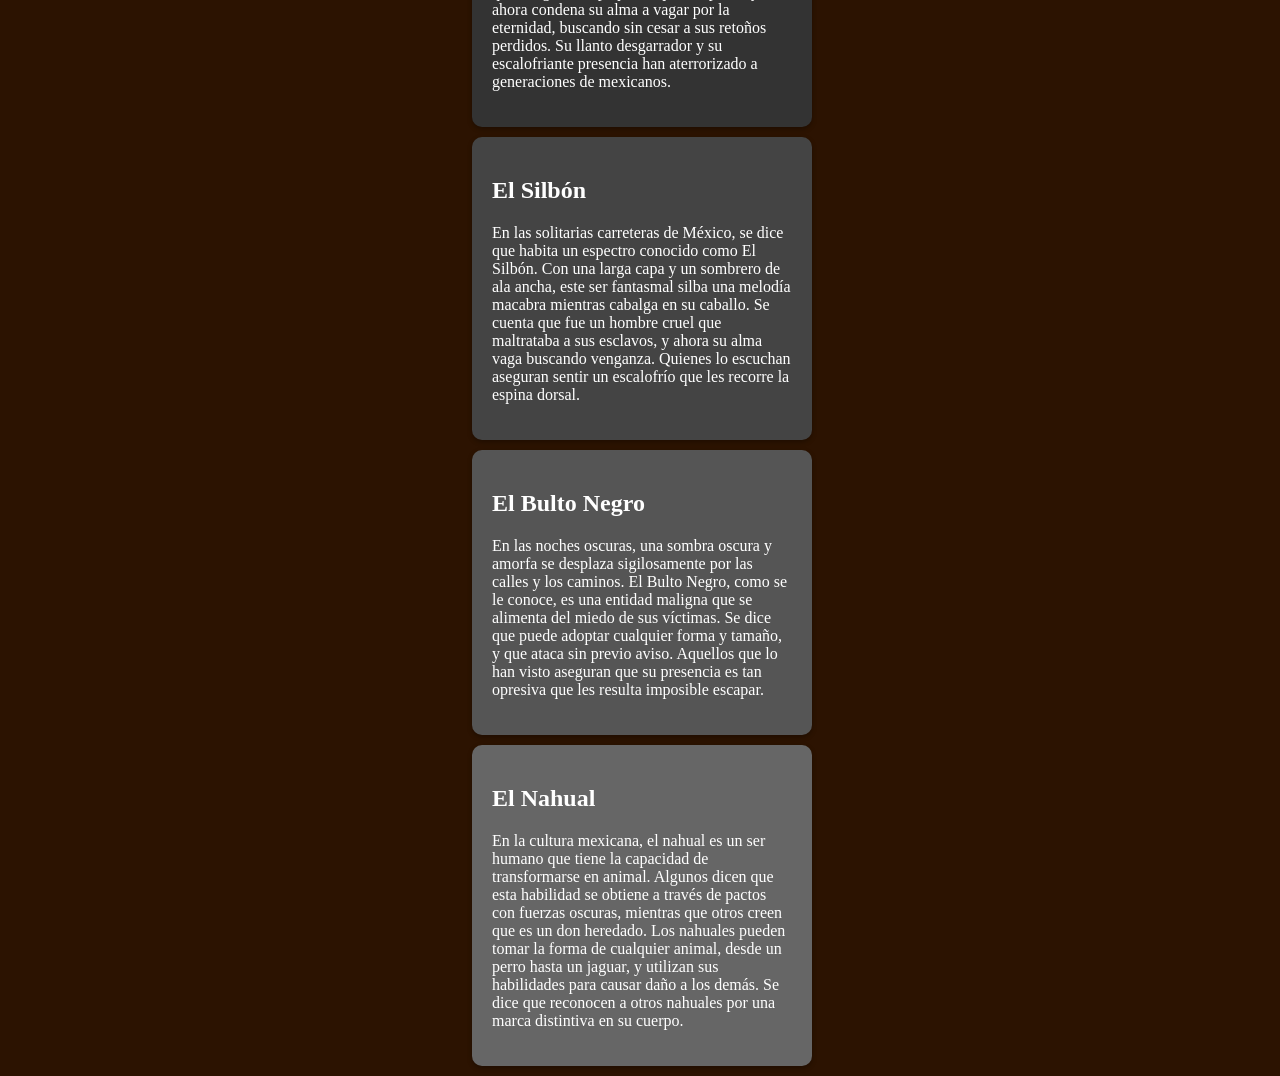
==== index.html @ 2d1f5d3d "Add files via upload" ====
<!DOCTYPE html>
<html>
<head>
    <title>Leyendas de Terror</title>
    <link rel="stylesheet" href="styles.css">
    <script src="https://ajax.googleapis.com/ajax/libs/jquery/3.6.0/jquery.min.js"></script>   

</head>
<body>
    <div class="container">
        <div class="card">
            <h2>La Llorona</h2>
            <p class="hidden">Una mujer envuelta en un manto blanco, con el rostro cubierto por su cabello, vaga por las noches a lo largo de ríos y canales, lamentando la pérdida de sus hijos. Se dice que ahogó a sus pequeños por despecho y ahora condena su alma a vagar por la eternidad, buscando sin cesar a sus retoños perdidos. Su llanto desgarrador y su escalofriante presencia han aterrorizado a generaciones de mexicanos.</p>
        </div>
        <div class="card">
            <h2>El Silbón</h2>
            <p class="hidden">En las solitarias carreteras de México, se dice que habita un espectro conocido como El Silbón. Con una larga capa y un sombrero de ala ancha, este ser fantasmal silba una melodía macabra mientras cabalga en su caballo. Se cuenta que fue un hombre cruel que maltrataba a sus esclavos, y ahora su alma vaga buscando venganza. Quienes lo escuchan aseguran sentir un escalofrío que les recorre la espina dorsal.</p>
        </div>
        <div class="card">
            <h2>El Bulto Negro</h2>
            <p class="hidden">En las noches oscuras, una sombra oscura y amorfa se desplaza sigilosamente por las calles y los caminos. El Bulto Negro, como se le conoce, es una entidad maligna que se alimenta del miedo de sus víctimas. Se dice que puede adoptar cualquier forma y tamaño, y que ataca sin previo aviso. Aquellos que lo han visto aseguran que su presencia es tan opresiva que les resulta imposible escapar.</p>
        </div>
        <div class="card">
            <h2>El Nahual</h2>
            <p class="hidden">En la cultura mexicana, el nahual es un ser humano que tiene la capacidad de transformarse en animal. Algunos dicen que esta habilidad se obtiene a través de pactos con fuerzas oscuras, mientras que otros creen que es un don heredado. Los nahuales pueden tomar la forma de cualquier animal, desde un perro hasta un jaguar, y utilizan sus habilidades para causar daño a los demás. Se dice que reconocen a otros nahuales por una marca distintiva en su cuerpo.</p>
        </div>
    </div>
    <script src="script.js"></script>
</body>
</html>
---- styles.css ----
body {
    background-color: #2c1301; /* Marrón oscuro */
    color: white;
    display: flex;
    justify-content: center;
    align-items: center;
    height: 100vh;
    margin: 0;
}

.container {
    display: flex;
    flex-direction: column;
    align-items: center;
}

.card {
    width: 300px;
    margin-bottom: 10px;
    padding: 20px;
    border-radius: 10px;
    box-shadow: 0px 2px 5px rgba(0, 0, 0, 0.3);
    overflow: hidden;
    transition: all 0.3s ease-in-out;
}

.card:nth-child(1) {
    background-color: #333;
}

.card:nth-child(2) {
    background-color: #444;
}

.card:nth-child(3) {
    background-color: #555;
}

.card:nth-child(4) {
    background-color: #666;
}


.card:hover .hidden {
     /* No necesitamos esta regla ya que queremos que se muestre siempre */
}
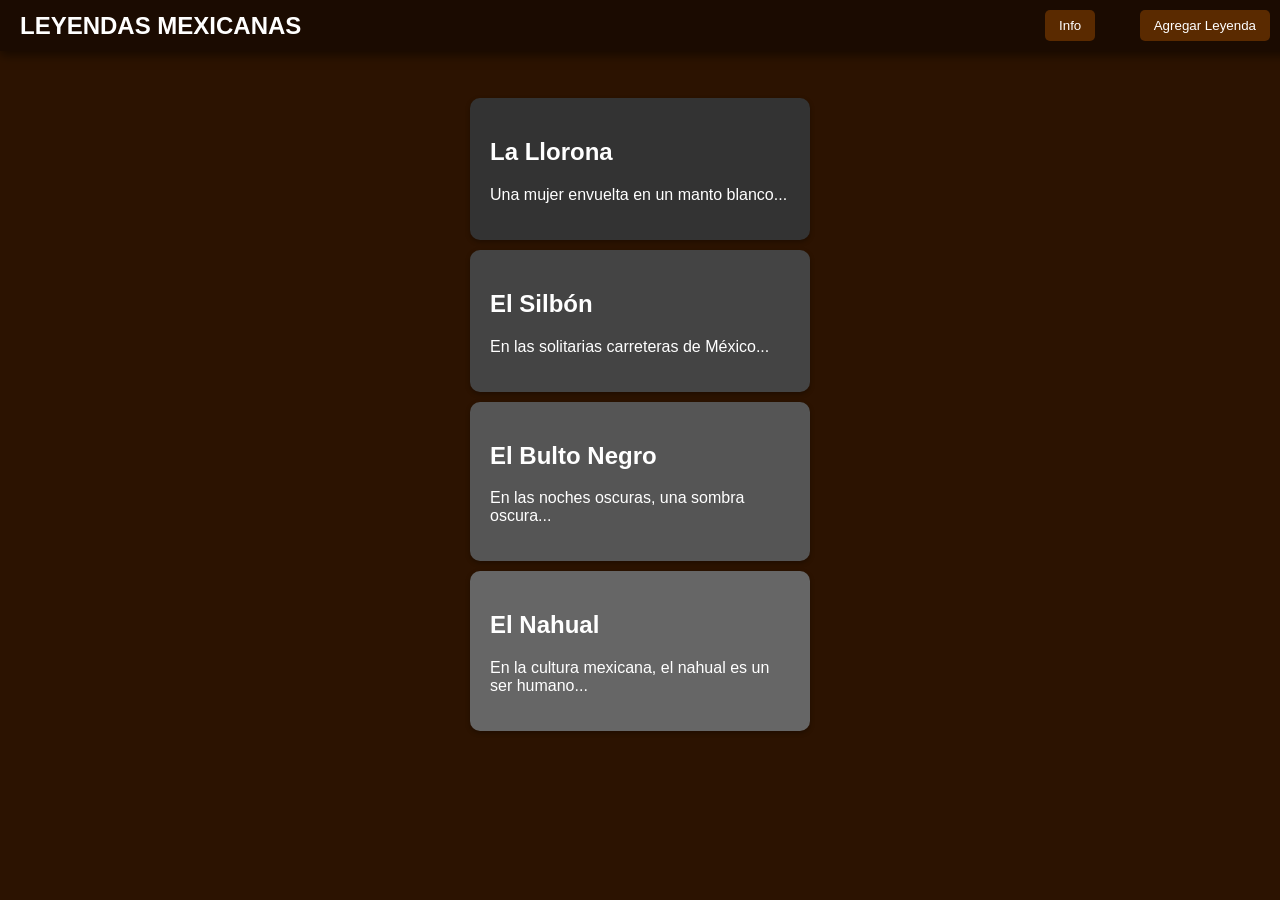
==== commit 3789a47f: "Add files via upload" ====
--- a/index.html
+++ b/index.html
@@ -4,27 +4,37 @@
     <title>Leyendas de Terror</title>
     <link rel="stylesheet" href="styles.css">
     <script src="https://ajax.googleapis.com/ajax/libs/jquery/3.6.0/jquery.min.js"></script>   
-
 </head>
 <body>
+    <!-- Barra superior -->
+    <div class="navbar">
+        <div class="navbar-title">LEYENDAS MEXICANAS</div>
+        <div class="navbar-buttons">
+            <button onclick="window.location.href='info.html'">Info</button>
+            <button onclick="window.location.href='agregar.html'">Agregar Leyenda</button>
+        </div>
+    </div>
+
+    <!-- Contenedor principal -->
     <div class="container">
         <div class="card">
             <h2>La Llorona</h2>
-            <p class="hidden">Una mujer envuelta en un manto blanco, con el rostro cubierto por su cabello, vaga por las noches a lo largo de ríos y canales, lamentando la pérdida de sus hijos. Se dice que ahogó a sus pequeños por despecho y ahora condena su alma a vagar por la eternidad, buscando sin cesar a sus retoños perdidos. Su llanto desgarrador y su escalofriante presencia han aterrorizado a generaciones de mexicanos.</p>
+            <p class="hidden">Una mujer envuelta en un manto blanco...</p>
         </div>
         <div class="card">
             <h2>El Silbón</h2>
-            <p class="hidden">En las solitarias carreteras de México, se dice que habita un espectro conocido como El Silbón. Con una larga capa y un sombrero de ala ancha, este ser fantasmal silba una melodía macabra mientras cabalga en su caballo. Se cuenta que fue un hombre cruel que maltrataba a sus esclavos, y ahora su alma vaga buscando venganza. Quienes lo escuchan aseguran sentir un escalofrío que les recorre la espina dorsal.</p>
+            <p class="hidden">En las solitarias carreteras de México...</p>
         </div>
         <div class="card">
             <h2>El Bulto Negro</h2>
-            <p class="hidden">En las noches oscuras, una sombra oscura y amorfa se desplaza sigilosamente por las calles y los caminos. El Bulto Negro, como se le conoce, es una entidad maligna que se alimenta del miedo de sus víctimas. Se dice que puede adoptar cualquier forma y tamaño, y que ataca sin previo aviso. Aquellos que lo han visto aseguran que su presencia es tan opresiva que les resulta imposible escapar.</p>
+            <p class="hidden">En las noches oscuras, una sombra oscura...</p>
         </div>
         <div class="card">
             <h2>El Nahual</h2>
-            <p class="hidden">En la cultura mexicana, el nahual es un ser humano que tiene la capacidad de transformarse en animal. Algunos dicen que esta habilidad se obtiene a través de pactos con fuerzas oscuras, mientras que otros creen que es un don heredado. Los nahuales pueden tomar la forma de cualquier animal, desde un perro hasta un jaguar, y utilizan sus habilidades para causar daño a los demás. Se dice que reconocen a otros nahuales por una marca distintiva en su cuerpo.</p>
+            <p class="hidden">En la cultura mexicana, el nahual es un ser humano...</p>
         </div>
     </div>
+
     <script src="script.js"></script>
 </body>
-</html>+</html>
--- a/styles.css
+++ b/styles.css
@@ -1,17 +1,50 @@
 body {
-    background-color: #2c1301; /* Marrón oscuro */
+    background-color: #2c1301;
     color: white;
+    margin: 0;
+    font-family: 'Segoe UI', sans-serif;
+}
+
+.navbar {
+    width: 100%;
+    background-color: #1b0b01;
     display: flex;
-    justify-content: center;
+    justify-content: space-between;
     align-items: center;
-    height: 100vh;
-    margin: 0;
+    padding: 10px 20px;
+    box-shadow: 0px 4px 10px rgba(0, 0, 0, 0.5);
+    position: fixed;
+    top: 0;
+    left: 0;
+    z-index: 1000;
+}
+
+.navbar-title {
+    font-size: 1.5em;
+    font-weight: bold;
+}
+
+.navbar-buttons button {
+    background-color: #5a2a00;
+    color: white;
+    border: none;
+    margin-left: 10px;
+    margin-right: 30px;
+    padding: 8px 14px;
+    border-radius: 5px;
+    cursor: pointer;
+    transition: background 0.3s ease;
+}
+
+.navbar-buttons button:hover {
+    background-color: #7d3e00;
 }
 
 .container {
     display: flex;
     flex-direction: column;
     align-items: center;
+    margin-top: 80px; /* Para evitar que se tape el contenido con la navbar */
 }
 
 .card {
@@ -24,23 +57,7 @@
     transition: all 0.3s ease-in-out;
 }
 
-.card:nth-child(1) {
-    background-color: #333;
-}
-
-.card:nth-child(2) {
-    background-color: #444;
-}
-
-.card:nth-child(3) {
-    background-color: #555;
-}
-
-.card:nth-child(4) {
-    background-color: #666;
-}
-
-
-.card:hover .hidden {
-     /* No necesitamos esta regla ya que queremos que se muestre siempre */
-}+.card:nth-child(1) { background-color: #333; }
+.card:nth-child(2) { background-color: #444; }
+.card:nth-child(3) { background-color: #555; }
+.card:nth-child(4) { background-color: #666; }
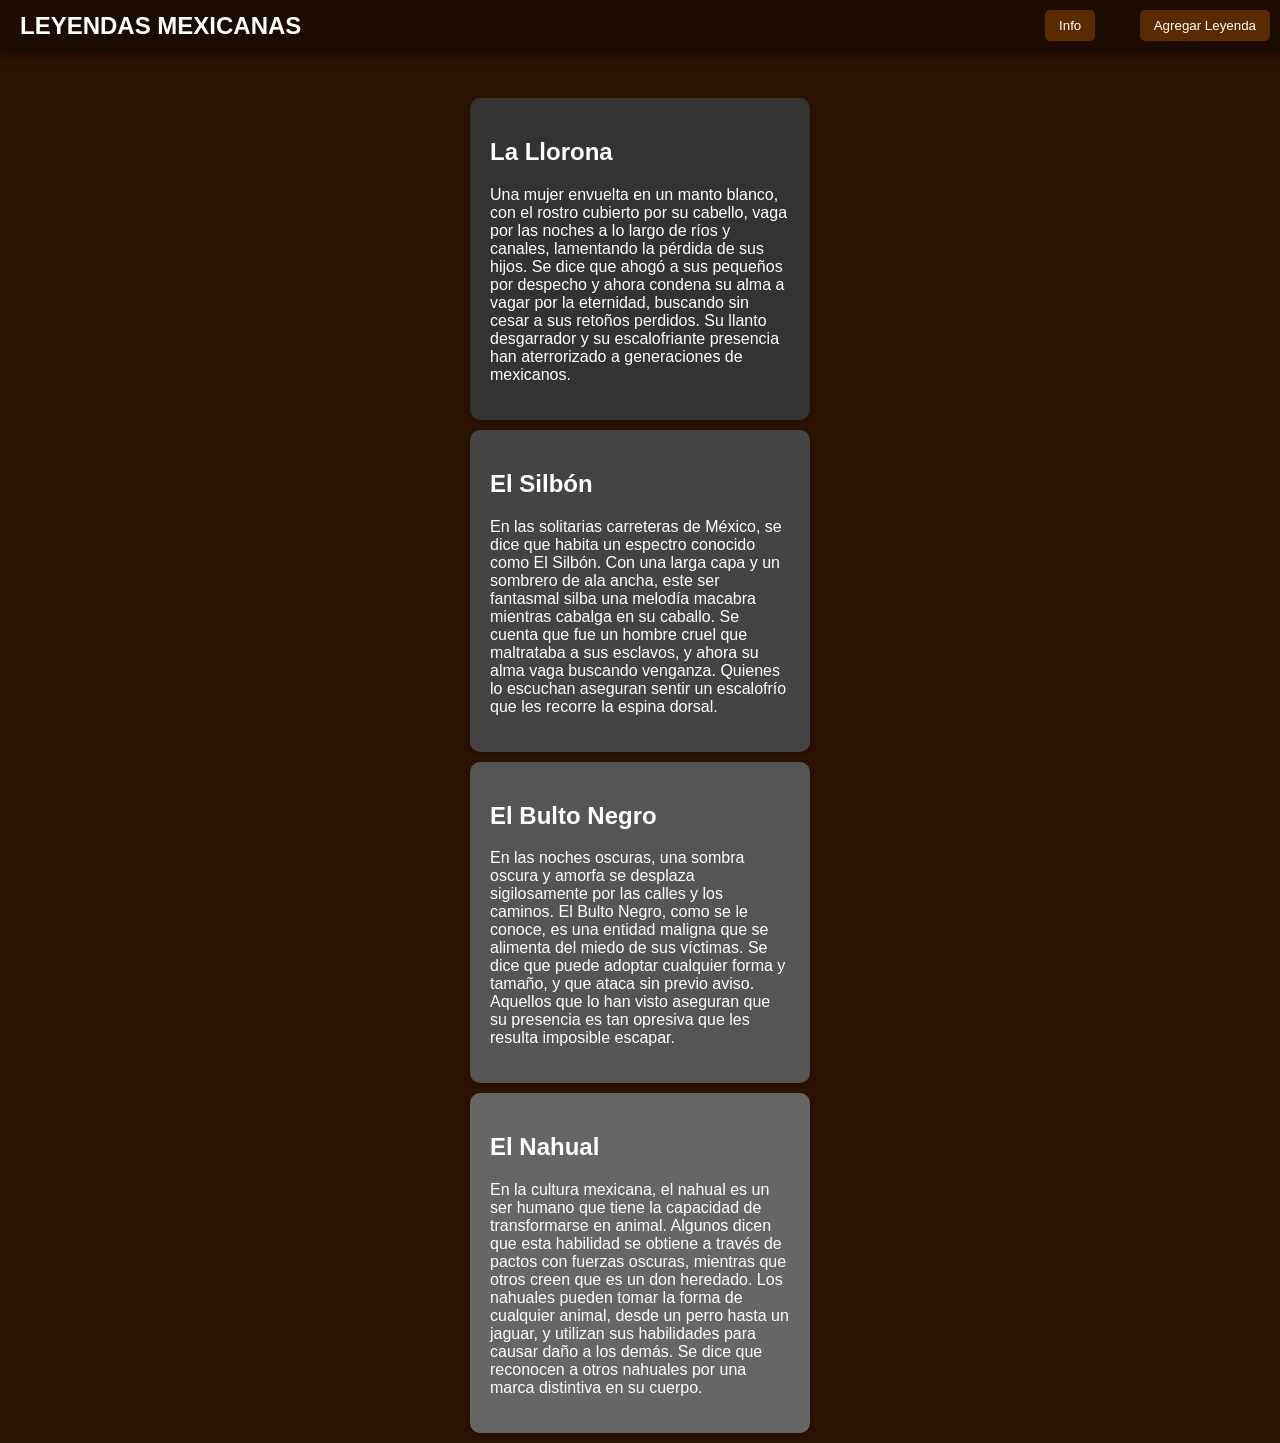
==== commit b2c687e8: "Update Index.htm Add text in all Leyendas" ====
--- a/index.html
+++ b/index.html
@@ -19,19 +19,19 @@
     <div class="container">
         <div class="card">
             <h2>La Llorona</h2>
-            <p class="hidden">Una mujer envuelta en un manto blanco...</p>
+            <p class="hidden">Una mujer envuelta en un manto blanco, con el rostro cubierto por su cabello, vaga por las noches a lo largo de ríos y canales, lamentando la pérdida de sus hijos. Se dice que ahogó a sus pequeños por despecho y ahora condena su alma a vagar por la eternidad, buscando sin cesar a sus retoños perdidos. Su llanto desgarrador y su escalofriante presencia han aterrorizado a generaciones de mexicanos.</p>
         </div>
         <div class="card">
             <h2>El Silbón</h2>
-            <p class="hidden">En las solitarias carreteras de México...</p>
+            <p class="hidden">En las solitarias carreteras de México, se dice que habita un espectro conocido como El Silbón. Con una larga capa y un sombrero de ala ancha, este ser fantasmal silba una melodía macabra mientras cabalga en su caballo. Se cuenta que fue un hombre cruel que maltrataba a sus esclavos, y ahora su alma vaga buscando venganza. Quienes lo escuchan aseguran sentir un escalofrío que les recorre la espina dorsal.</p>
         </div>
         <div class="card">
             <h2>El Bulto Negro</h2>
-            <p class="hidden">En las noches oscuras, una sombra oscura...</p>
+            <p class="hidden">En las noches oscuras, una sombra oscura y amorfa se desplaza sigilosamente por las calles y los caminos. El Bulto Negro, como se le conoce, es una entidad maligna que se alimenta del miedo de sus víctimas. Se dice que puede adoptar cualquier forma y tamaño, y que ataca sin previo aviso. Aquellos que lo han visto aseguran que su presencia es tan opresiva que les resulta imposible escapar.</p>
         </div>
         <div class="card">
             <h2>El Nahual</h2>
-            <p class="hidden">En la cultura mexicana, el nahual es un ser humano...</p>
+            <p class="hidden">En la cultura mexicana, el nahual es un ser humano que tiene la capacidad de transformarse en animal. Algunos dicen que esta habilidad se obtiene a través de pactos con fuerzas oscuras, mientras que otros creen que es un don heredado. Los nahuales pueden tomar la forma de cualquier animal, desde un perro hasta un jaguar, y utilizan sus habilidades para causar daño a los demás. Se dice que reconocen a otros nahuales por una marca distintiva en su cuerpo.</p>
         </div>
     </div>
 
